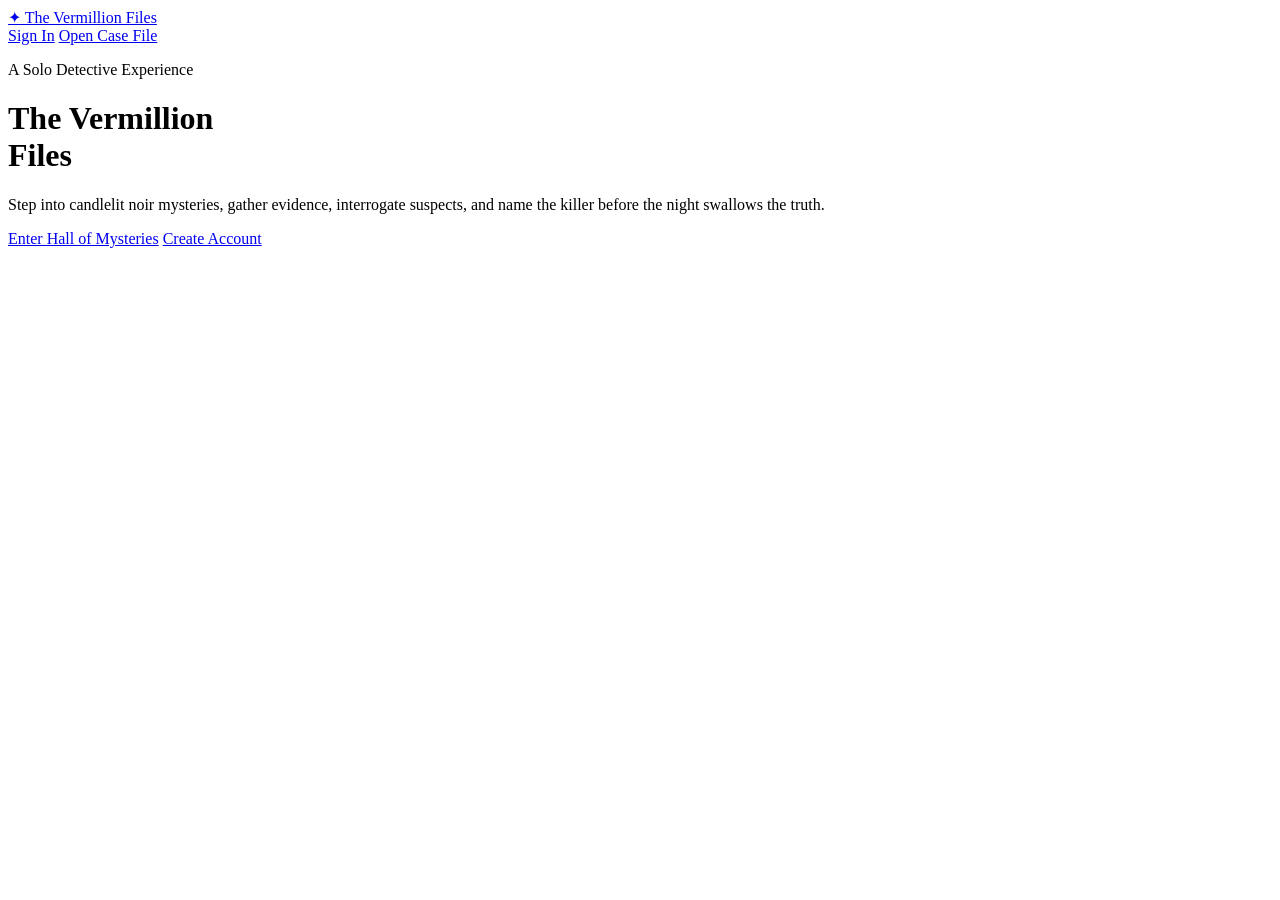
==== src/main/resources/static/index.html @ 071d6f50 "Initial Commit" ====
<!doctype html>
<html lang="en">
<head>
    <meta charset="UTF-8">
    <meta name="viewport" content="width=device-width, initial-scale=1.0">
    <title>Mystery Engine</title>
    <link rel="stylesheet" href="/styles.css">
</head>
<body>
<div class="container">
    <header class="topbar">
        <a href="/" class="brand">✦ The Vermillion Files</a>
        <div class="btn-row">
            <a class="btn-link" href="/login.html">Sign In</a>
            <a class="btn-link" href="/register.html">Open Case File</a>
        </div>
    </header>
    <p class="eyebrow">A Solo Detective Experience</p>
    <h1 class="candle-glow">The Vermillion<br>Files</h1>
    <p class="hero-text muted">Step into candlelit noir mysteries, gather evidence, interrogate suspects, and name the killer before the night swallows the truth.</p>
    <div class="card">
        <div class="btn-row">
            <a class="btn-link" href="/hall.html">Enter Hall of Mysteries</a>
            <a class="btn-link" href="/register.html">Create Account</a>
        </div>
    </div>
</div>
</body>
</html>
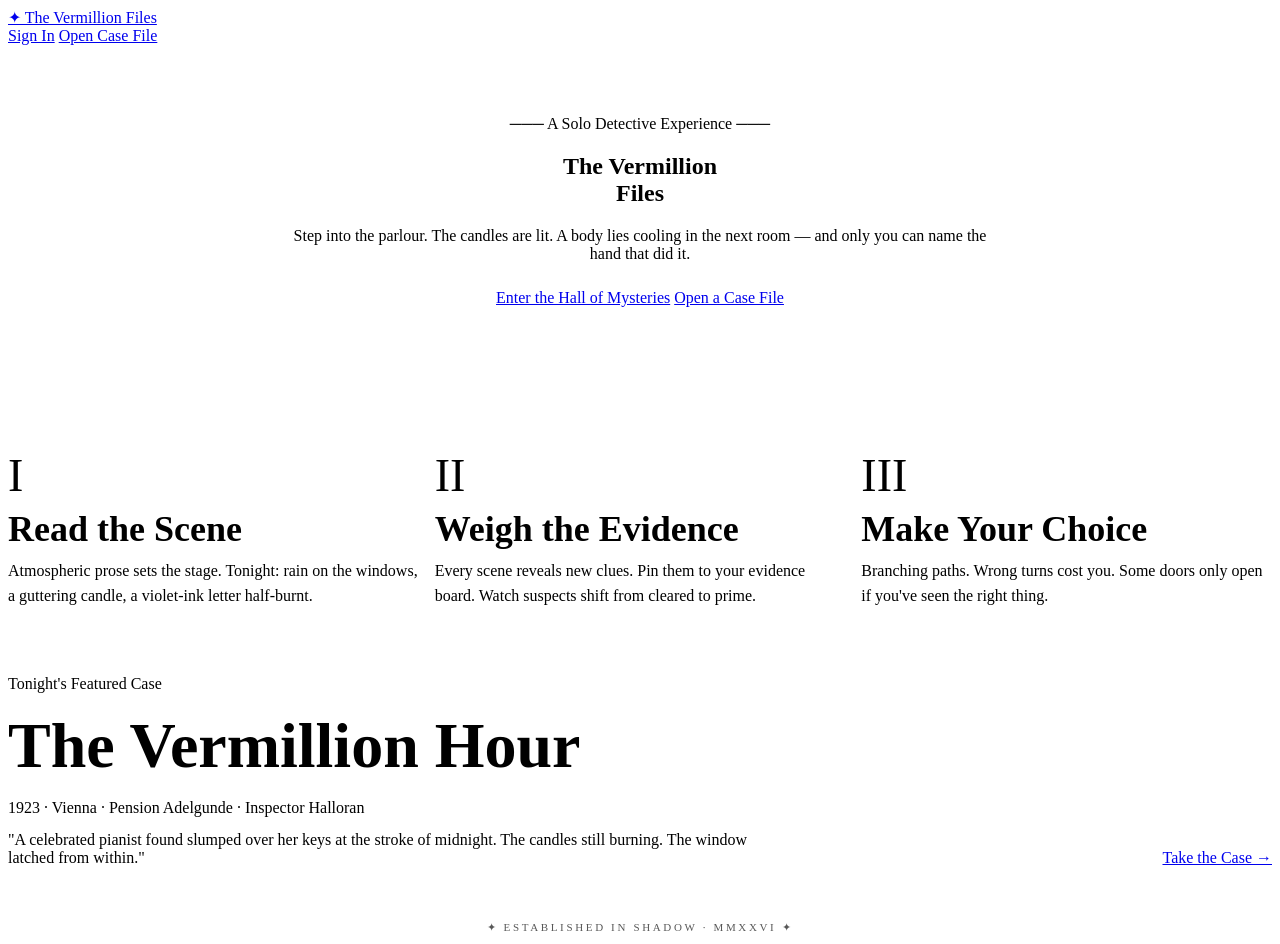
==== commit eb87f2c4: "UI updated: Hall page, Vermillion Hour, Game page redesign, and the Landing Page" ====
--- a/src/main/resources/static/index.html
+++ b/src/main/resources/static/index.html
@@ -5,6 +5,26 @@
     <meta name="viewport" content="width=device-width, initial-scale=1.0">
     <title>Mystery Engine</title>
     <link rel="stylesheet" href="/styles.css">
+    <style>
+        .landing-hero { text-align: center; padding: 54px 0 72px; }
+        .landing-hero .eyebrow { text-align: center; }
+        .landing-hero .hero-text { margin: 0 auto 26px; max-width: 720px; }
+        .landing-hero .btn-row { justify-content: center; }
+        .landing-steps { display: grid; grid-template-columns: repeat(3, 1fr); gap: 16px; margin: 24px 0 66px; }
+        .step-num { font-size: 46px; margin-bottom: 6px; color: var(--amber-glow); font-family: "Cormorant Garamond", serif; }
+        .step-title { margin: 0 0 8px; font-size: 36px; }
+        .step-copy { margin: 0; line-height: 1.6; }
+        .featured-wrap { margin-top: 8px; margin-bottom: 54px; }
+        .featured-row { display: flex; align-items: end; justify-content: space-between; gap: 24px; }
+        .featured-title { margin: 0 0 6px; font-size: 64px; }
+        .featured-sub { margin-bottom: 14px; }
+        .site-foot { text-align: center; font-size: 11px; opacity: 0.65; letter-spacing: 0.24em; text-transform: uppercase; margin-bottom: 10px; }
+        @media (max-width: 900px) {
+            .landing-steps { grid-template-columns: 1fr; }
+            .featured-row { flex-direction: column; align-items: flex-start; }
+            .featured-title { font-size: 50px; }
+        }
+    </style>
 </head>
 <body>
 <div class="container">
@@ -15,15 +35,49 @@
             <a class="btn-link" href="/register.html">Open Case File</a>
         </div>
     </header>
-    <p class="eyebrow">A Solo Detective Experience</p>
-    <h1 class="candle-glow">The Vermillion<br>Files</h1>
-    <p class="hero-text muted">Step into candlelit noir mysteries, gather evidence, interrogate suspects, and name the killer before the night swallows the truth.</p>
-    <div class="card">
+
+    <section class="landing-hero">
+        <p class="eyebrow">─── A Solo Detective Experience ───</p>
+        <h1 class="candle-glow">The Vermillion<br>Files</h1>
+        <p class="hero-text muted">Step into the parlour. The candles are lit. A body lies cooling in the next room — and only you can name the hand that did it.</p>
         <div class="btn-row">
-            <a class="btn-link" href="/hall.html">Enter Hall of Mysteries</a>
-            <a class="btn-link" href="/register.html">Create Account</a>
+            <a class="btn-link" href="/hall.html">Enter the Hall of Mysteries</a>
+            <a class="btn-link" href="/register.html">Open a Case File</a>
         </div>
-    </div>
+        <div class="amber-divider" style="max-width: 340px; margin: 46px auto 0;"></div>
+    </section>
+
+    <section class="landing-steps">
+        <article class="card">
+            <div class="step-num">I</div>
+            <h3 class="step-title">Read the Scene</h3>
+            <p class="step-copy muted">Atmospheric prose sets the stage. Tonight: rain on the windows, a guttering candle, a violet-ink letter half-burnt.</p>
+        </article>
+        <article class="card">
+            <div class="step-num">II</div>
+            <h3 class="step-title">Weigh the Evidence</h3>
+            <p class="step-copy muted">Every scene reveals new clues. Pin them to your evidence board. Watch suspects shift from cleared to prime.</p>
+        </article>
+        <article class="card">
+            <div class="step-num">III</div>
+            <h3 class="step-title">Make Your Choice</h3>
+            <p class="step-copy muted">Branching paths. Wrong turns cost you. Some doors only open if you've seen the right thing.</p>
+        </article>
+    </section>
+
+    <section class="featured-wrap">
+        <p class="meta">Tonight's Featured Case</p>
+        <div class="card hero-card featured-row">
+            <div>
+                <h2 class="featured-title">The Vermillion Hour</h2>
+                <p class="meta featured-sub">1923 · Vienna · Pension Adelgunde · Inspector Halloran</p>
+                <p class="hero-text muted" style="max-width: 760px; margin: 0;">"A celebrated pianist found slumped over her keys at the stroke of midnight. The candles still burning. The window latched from within."</p>
+            </div>
+            <a class="btn-link" href="/hall.html">Take the Case →</a>
+        </div>
+    </section>
+
+    <footer class="site-foot">✦ Established in Shadow · MMXXVI ✦</footer>
 </div>
 </body>
 </html>
